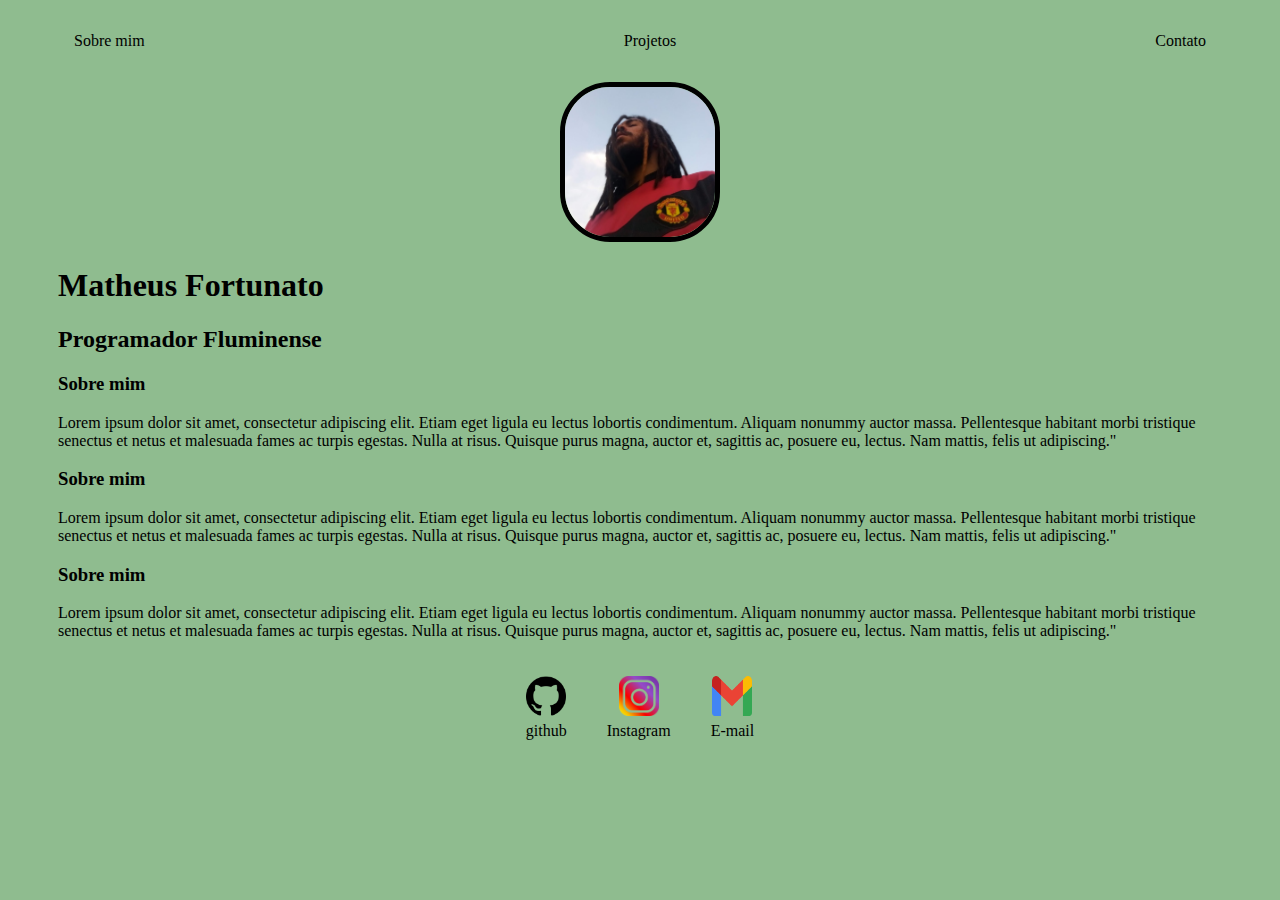
==== index.html @ 53e444e8 "atualização" ====
<!DOCTYPE html>
<html lang="pt-br">
<head>
    <meta charset="UTF-8">
    <meta http-equiv="X-UA-Compatible" content="IE=edge">
    <meta name="viewport" content="width=device-width, initial-scale=1.0">
    <title>Fortunato</title>
    <link rel="stylesheet" href="style.css">
    
</head>
<body>
    <div class="container">
        <nav>
            <ul>
                
            <li>
                <a href="index.html"> Sobre mim</a>
    
            </li>
            <li>
                <a href="Projetos.html"> Projetos</a>
    
            </li>
            <li>
                <a href="contatos.html"> Contato</a>
    
            </li>
            </ul>
        </nav>
        <header> 
            <div class="center">
                <img src="img/Matheus.jpg" alt="">
            </div>
            <h1>Matheus Fortunato </h1>
            <h2>
                Programador Fluminense
            </h2>
            <section>
                <h3>Sobre mim</h3>
                <p>Lorem ipsum dolor sit amet, consectetur adipiscing elit. Etiam eget ligula eu lectus lobortis condimentum. Aliquam nonummy auctor massa. Pellentesque habitant morbi tristique senectus et netus et malesuada fames ac turpis egestas. Nulla at risus. Quisque purus magna, auctor et, sagittis ac, posuere eu, lectus. Nam mattis, felis ut adipiscing."
                </p>
            </section>
            <section>
                <h3>Sobre mim</h3>
                <p>Lorem ipsum dolor sit amet, consectetur adipiscing elit. Etiam eget ligula eu lectus lobortis condimentum. Aliquam nonummy auctor massa. Pellentesque habitant morbi tristique senectus et netus et malesuada fames ac turpis egestas. Nulla at risus. Quisque purus magna, auctor et, sagittis ac, posuere eu, lectus. Nam mattis, felis ut adipiscing."
                </p>
            </section>
            <section>
                <h3>Sobre mim</h3>
                <p>Lorem ipsum dolor sit amet, consectetur adipiscing elit. Etiam eget ligula eu lectus lobortis condimentum. Aliquam nonummy auctor massa. Pellentesque habitant morbi tristique senectus et netus et malesuada fames ac turpis egestas. Nulla at risus. Quisque purus magna, auctor et, sagittis ac, posuere eu, lectus. Nam mattis, felis ut adipiscing."
                </p>
            </section>
            </header>
            <footer>
    <a href="https://github.com/FortunaProg?tab=projects" target="_blank">
        <img src="/img/git.png" alt="">
        <p>
           github
        </p>
    </a>
    <a href="https://www.instagram.com/fortunato.ths/" target="_blank">
        <img src="/img/Instagram-Icon.png" alt="">
        <p>
            Instagram
        </p>
    </a>
    <a href="https://mail.google.com/mail/u/1/?tab=km#inbox" target="_blank">
        <img src="/img/gmail.png" alt="">
        <p>
            E-mail
        </p>
    </a>
            </footer>
    </div>
   
</body>
</html>
---- style.css ----
body
{ background-color: darkseagreen; color: black;
font-family: inherit;}

ul{
    display: flex;
    justify-content: space-between;
    list-style-type: none;
    align-items: center;
    padding: 16px;
    
}
a{
    color: black;text-decoration: none;
}
header img{
    width: 150px;
    height: 150px;
    border-radius: 50px;
    border:5px solid black;
}
.center{
    text-align: center;
}
footer{
    display: flex;
    justify-content: center;
}
footer img{
    width: 40px;
    height: 40px;
}
footer a{
    margin: 20px;
    text-align: center;
}
footer p{ margin-top: 2px;}
.container{
    padding: 0px
    50px;
}
nav a:hover { color: cornsilk;}
input{
    width: 100%;
padding: 8px 0px;
margin: 8px 0px;}


button{
    background-color: antiquewhite;
    border: none;
    width: 100px;
    height: 30px;
}

input[type=text], select, textarea {
    width: 100%;
    padding: 12px;
    border: 1px solid #ccc;
    border-radius: 4px;
    box-sizing: border-box;
    margin-top: 6px;
    margin-bottom: 16px;
    resize: vertical;
  }
  
  input[type=submit] {
    background-color: #04AA6D;
    color: white;
    padding: 12px 20px;
    border: none;
    border-radius: 4px;
    cursor: pointer;
  }
  
  input[type=submit]:hover {
    background-color: #45a049;
  }
  
  .container1 {
    border-radius: 5px;
    background-color: #f2f2f2;
    padding: 20px;
  }


.center{text-align: center;}

header{
;
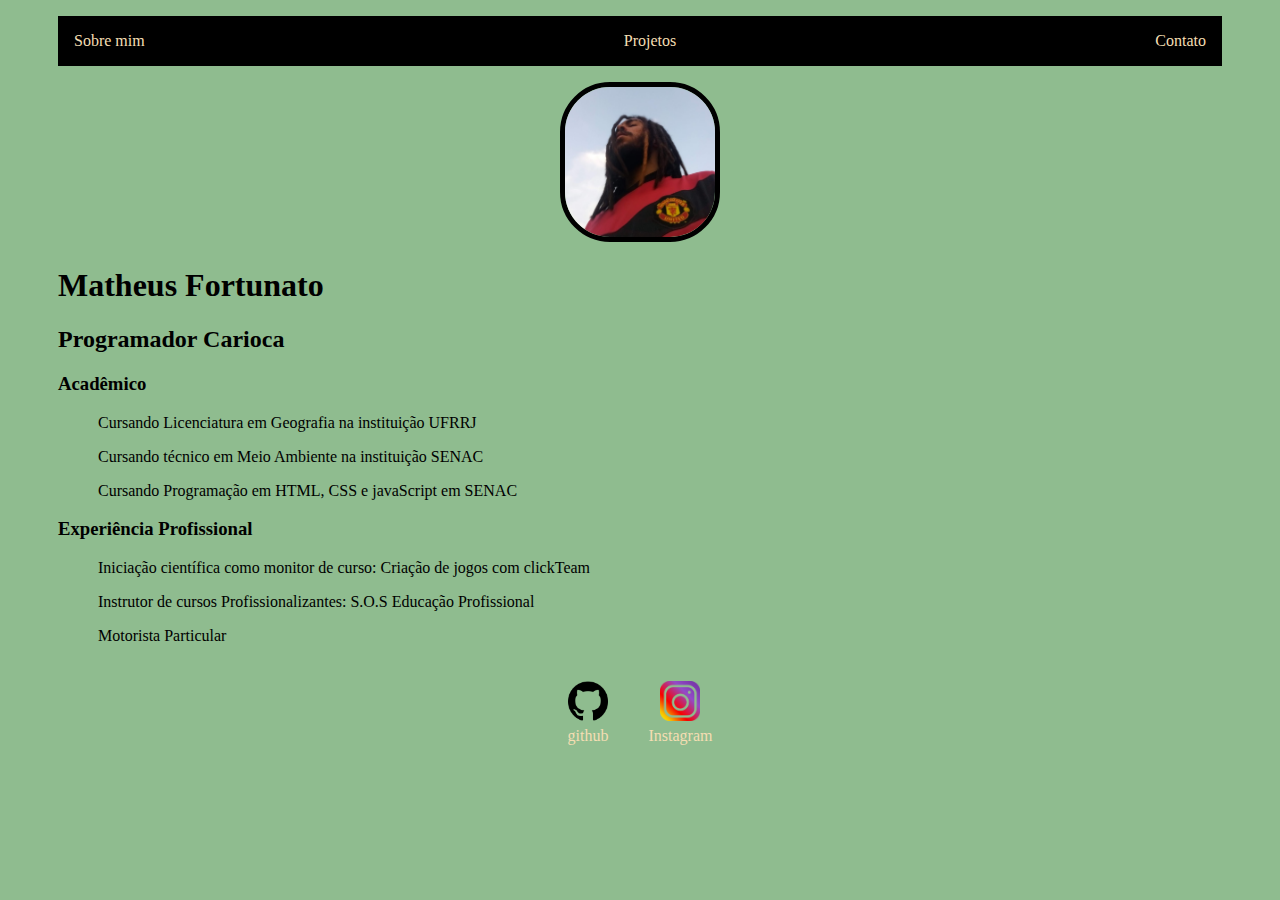
==== commit eb0f10f6: "atualizacao" ====
--- a/index.html
+++ b/index.html
@@ -33,23 +33,47 @@
             </div>
             <h1>Matheus Fortunato </h1>
             <h2>
-                Programador Fluminense
+                Programador Carioca
             </h2>
             <section>
-                <h3>Sobre mim</h3>
-                <p>Lorem ipsum dolor sit amet, consectetur adipiscing elit. Etiam eget ligula eu lectus lobortis condimentum. Aliquam nonummy auctor massa. Pellentesque habitant morbi tristique senectus et netus et malesuada fames ac turpis egestas. Nulla at risus. Quisque purus magna, auctor et, sagittis ac, posuere eu, lectus. Nam mattis, felis ut adipiscing."
+                <h3>Acadêmico</h3>
+                <p>
+                   <ol>Cursando Licenciatura em Geografia na instituição UFRRJ</ol> 
+                   <ol>Cursando técnico em Meio Ambiente na instituição SENAC</ol> 
+                   <ol>Cursando Programação em  HTML, CSS e javaScript em SENAC</ol> 
+
+
+
+
+
+
+                    
+                 
+                    
                 </p>
             </section>
             <section>
-                <h3>Sobre mim</h3>
-                <p>Lorem ipsum dolor sit amet, consectetur adipiscing elit. Etiam eget ligula eu lectus lobortis condimentum. Aliquam nonummy auctor massa. Pellentesque habitant morbi tristique senectus et netus et malesuada fames ac turpis egestas. Nulla at risus. Quisque purus magna, auctor et, sagittis ac, posuere eu, lectus. Nam mattis, felis ut adipiscing."
+                <h3>Experiência Profissional
+                </h3>
+                <p>
+                    <ol>
+                        
+                            Iniciação científica como monitor de curso: Criação de jogos com clickTeam
+                        
+                    </ol>
+                    <ol>
+                        
+                            Instrutor de cursos Profissionalizantes: S.O.S Educação Profissional
+                        
+                    </ol>
+                    <ol>
+                        
+                            Motorista Particular
+                        
+                    </ol>
                 </p>
             </section>
-            <section>
-                <h3>Sobre mim</h3>
-                <p>Lorem ipsum dolor sit amet, consectetur adipiscing elit. Etiam eget ligula eu lectus lobortis condimentum. Aliquam nonummy auctor massa. Pellentesque habitant morbi tristique senectus et netus et malesuada fames ac turpis egestas. Nulla at risus. Quisque purus magna, auctor et, sagittis ac, posuere eu, lectus. Nam mattis, felis ut adipiscing."
-                </p>
-            </section>
+           
             </header>
             <footer>
     <a href="https://github.com/FortunaProg?tab=projects" target="_blank">
@@ -64,12 +88,7 @@
             Instagram
         </p>
     </a>
-    <a href="https://mail.google.com/mail/u/1/?tab=km#inbox" target="_blank">
-        <img src="/img/gmail.png" alt="">
-        <p>
-            E-mail
-        </p>
-    </a>
+   
             </footer>
     </div>
    
--- a/style.css
+++ b/style.css
@@ -11,7 +11,7 @@
     
 }
 a{
-    color: black;text-decoration: none;
+    color: wheat;text-decoration: none;
 }
 header img{
     width: 150px;
@@ -39,7 +39,8 @@
     padding: 0px
     50px;
 }
-nav a:hover { color: cornsilk;}
+nav { background-color: black;}
+nav a:hover { color: cornsilk; background-color: green;} }
 input{
     width: 100%;
 padding: 8px 0px;
@@ -86,5 +87,3 @@
 
 .center{text-align: center;}
 
-header{
-;
